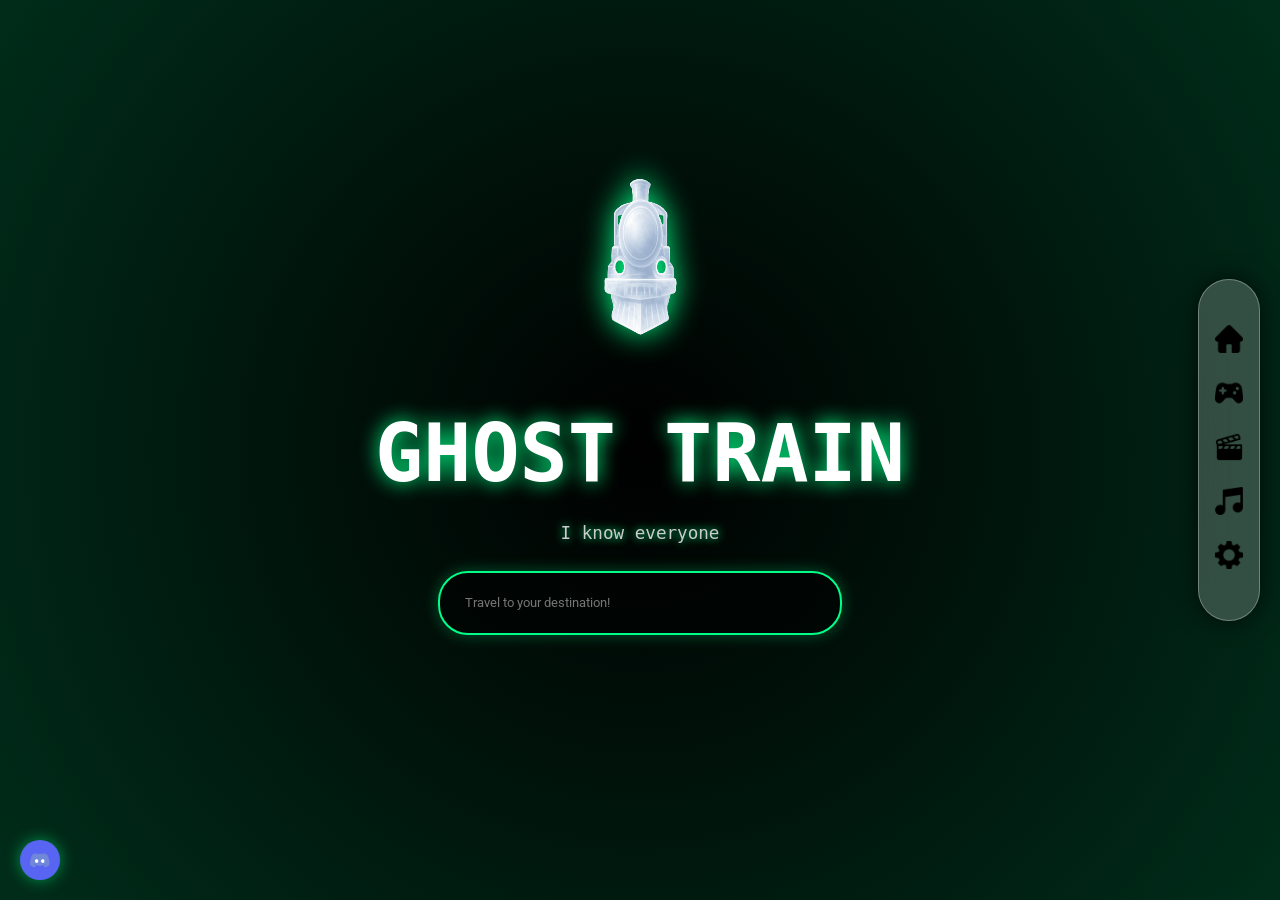
==== index.html @ 66b33613 "Update index.html" ====
<!doctype html>
<html>
<head>
    <meta charset="utf-8" />
    <meta name="viewport" content="width=device-width, initial-scale=1.0, shrink-to-fit=no"/>
    <title>Ghost Train</title>

    <link rel="icon" type="image/png" href="sj.png">

    <script src="/scram/scramjet.all.js"></script>
    <script src="/baremux/index.js"></script>

    <link rel="stylesheet" href="index.css" />
    <script src="register-sw.js" defer></script>
    <script src="search.js" defer></script>
</head>

<body>
    <div title="Ghost Train Logo" class="flex-center logo-wrapper header-center">
        <img class="logo" src="sj.png" alt="Ghost Train" style="width: 150px; filter: drop-shadow(0 0 15px #00ff88);">
        <h1 style="text-shadow: 0 0 20px #00ff88; font-family: monospace; font-size: 80px;">
            GHOST TRAIN
        </h1>

        <div class="flex-center desc left-margin">
            <p id="random-text" style="text-align: center; margin-left: auto; color: #cccccc; font-family: monospace; font-size: 1.1rem; text-shadow: 0 0 10px rgba(0, 255, 136, 2.5); max-width: 600px; line-height: 1.5; margin: 20px auto;">
                Loading the Ghost Train...
            </p>
        </div>
    </div>

    <nav class="side-nav">
        <ul>
            <li><a href="index.html" title="Home"><img src="home.png" class="nav-icon"></a></li>
            <li><a href="games.html" title="Games"><img src="games.png" class="nav-icon"></a></li>
            <li><a href="movies.html" title="Movies"><img src="movies.png" class="nav-icon"></a></li>
            <li><a href="music.html" title="Music"><img src="music.png" class="nav-icon"></a></li>
            <li><a href="settings.html" title="Settings"><img src="settings.png" class="nav-icon"></a></li>
        </ul>
    </nav>

    <form id="sj-form" class="flex-center">
        <input id="sj-address" type="text" placeholder="Travel to your destination!" />
    </form>

    <div class="desc left-margin">
        <p id="sj-error"></p>
        <pre id="sj-error-code"></pre>
    </div>

    <footer>
        <div></div>
        <div></div>
    </footer>
    <script>
        const ghostlyMessages = [
            "GhostINC is the goat",
            "I hate Coach Kelly",
            "Join our discord plsss",
            "I love Blox Card lol",
            "Check out VANDAL!",
            "I hate school",
            "Enjoy!",
            "Your ticket to the Ghost Station is approved!",
            "idk wut else to add",
            "This is cool",
            "Jason lost in Vegas",
            "I can beat Masie in a 1v1",
            "Darius like Nas",
            "I made this (I didnt actually)",
            "The credits 💀",
            "Dont get caught",
            "Dont bookmark this",
            "No Beef",
            "Still in school ;(",
            "Lucas is such a fucking pussy",
            "I FUCKING HATE MR CHASE, GO KILL YOURSELF",
            "This is proof",
            "How long till the school finds this",
            "I think MrCoffee is still mad at me",
            "MrCoffee found out",
            "Why Ghost Train?",
            "Our discord is so funni",
            "Give suggestions on our Discord!",
            "Lucas Johnson is so tuff 🥀",
            "Play Stud Tower Obby on Roblox",
            "Sub to ClutchDemonlemo on YT",
            "Welcome to Ghost Train!",
            "Im failing math again ;(",
            "Was about to quit after 2 min",
            "Mr Coffee is chill now, pls dont make me regret this",
            "I want to improve the site brah",
            "Rip King Von & Lil Loaded",
            "Ty GhostINC(Leah and Devvy) for helping",
            "Almost got expelled for fighting brah",
            "How do I make the site better",
            "Everyone at school be calling me timmy tuff knuckle, but they cant do shit",
            "The snitch gang is not tuff 🥀",
            "OP",
            "Monkey Pax!!!",
            "Check out our other stations!",
            "Pls sub to ClutchDemonlemo on yt pls pls pls",
            "Landon > Uzair",
            "FINNNNN",
            "Finn likes lil kids",
            "Im broke as shit",
            "I need money to run this brah",
            "FEED ME MONEY!",
            "I suck at coding",
            "Pls work",
            "I hate the kids at my school",
            "My basketball team is so funni",
            "DONT BE A SNITCH!",
            "I know everyone",
            "So many things to download",
            "Github is so hard to use",
            "Len is a faggot (Finn dared me to put this)",
            "Jacob Armenta says he wants to fuck Zoey (Jacob told me to put this)"
        ];

        const randomIndex = Math.floor(Math.random() * ghostlyMessages.length);
        document.getElementById('random-text').innerText = ghostlyMessages[randomIndex];
    </script>
    <script>
        document.getElementById("sj-form").addEventListener("submit", function (e) {
            e.preventDefault();

            let input = document.getElementById("sj-address").value.trim();
            if (!input) return;

            let finalUrl;

            try {
                if (!input.match(/^https?:\/\//i)) {
                    input = "https://" + input;
                }
                new URL(input);
                finalUrl = input;

            } catch {
                finalUrl = "https://duckduckgo.com/?q=" + encodeURIComponent(input);
            }
            window.location.href = "active/embed.html?url=" + encodeURIComponent(finalUrl);
        });
    </script>

    <a href="https://discord.gg/cF3jXhce5t" class="discord-btn" target="_blank">
        <img src="discord.png" alt="Discord">
    </a>
</body>
</html>
---- index.css ----
@import url("https://fonts.googleapis.com/css2?family=Roboto:ital,wght@0,300;0,400;0,500;1,300;1,400&display=swap");

body{
font-family:"Roboto",Arial,Helvetica,sans-serif;
margin:0;
background:radial-gradient(circle,#000000 0%,#002d1a 100%);
background-attachment:fixed;
color:#ffffff;
display:flex;
flex-direction:column;
min-height:100vh;
}

.flex-center{
display:flex;
justify-content:center;
}

.header-center{
align-items:center;
flex-direction:column;
margin-top:10%;
}

.left-margin{
margin:0px 16px;
}

#sj-frame {
    border: none;
    position: fixed; /* 'fixed' keeps it locked to the edges */
    top: 0;
    left: 0;
    width: 100vw;   /* 100% of the viewport width */
    height: 100vh;  /* 100% of the viewport height */
    background-color: #111;
    z-index: 999;   /* Puts it on top of everything except the sidebar */
}


#sj-error{
color:#ff6666 !important;
white-space:pre-wrap;
}

#sj-error-code{
font-size:12px;
color:#fff;
font-family:"Courier New",Courier,monospace;
}

.logo{
height:25vh;
animation:ghost-float 4s ease-in-out infinite;
filter:drop-shadow(0 0 15px #00ff88);
}

.logo-wrapper .text{
font-size:75px;
color:#fff;
}

.logo-wrapper h1 {
    margin-bottom: 0px !important;
    padding-bottom: 0px !important;
}

footer{
margin:0 16px;
margin-top:auto;
display:flex;
flex-direction:column;
line-height:30px;
margin-bottom:20px;
}

footer>div{
display:flex;
justify-content:left;
align-items:center;
flex-wrap:wrap;
margin-bottom:15px;
}

footer a,footer span{
margin:0 15px;
text-decoration:none;
color:#fff;
font-size:15px;
}

footer a{
cursor:pointer;
}

footer a:hover{
text-decoration:underline;
}

.desc p{
width:560px;
color:rgba(253,253,253,0.514);
}

#sj-address{
background:none;
font-family:inherit;
padding:0px 17px;
height:30px;
border:1px solid rgb(255,255,255,0.2);
color:var(--text-color);
border-radius:3px;
outline:none;
width:350px;
margin-top:5px;
border-radius:50px;
color:#fff;
transition:border-radius .1s;
}

#sj-address:focus{
border:1px solid rgba(253,253,253,0.514);
border-radius:6px;
}

.credit{
border-radius:10px;
padding:10px;
display:block;
border:#fff 1px solid;
color:#fff;
display:flex;
flex-wrap:wrap;
margin-bottom:15px;
}

.credit label{
margin-left:auto;
margin-right:15px;
}

.credit a,.credit label{
color:white;
text-decoration:underline;
text-align:right;
}

.credit pre{
display:none;
width:100%;
}

.credit label::after{
content:"show license";
cursor:pointer;
}

.credit input:checked+label::after{
content:"hide license";
}

.credit input:checked~pre{
display:block;
}

@keyframes ghost-float{
0%,100%{transform:translateY(0)}
50%{transform:translateY(-25px)}
}

input{
background:rgba(0,0,0,.6) !important;
border:2px solid #00ff88 !important;
box-shadow:0 0 15px rgba(0,255,136,.3);
color:white !important;
border-radius:30px !important;
padding:15px 25px !important;
transition:all .3s ease;
font-family:monospace;
}

input:focus{
outline:none;
box-shadow:0 0 25px #00ff88;
transform:scale(1.02);
}

.side-nav{
position:fixed;
right:20px;
top:50%;
transform:translateY(-50%);
width:60px;
background:rgba(255,255,255,.2);
backdrop-filter:blur(15px);
border-radius:40px;
border:1px solid rgba(255,255,255,.3);
padding:25px 0;
display:flex;
flex-direction:column;
align-items:center;
box-shadow:0 0 25px rgba(0,0,0,.7);
z-index:1000;
}

.side-nav ul{
list-style:none;
padding:0;
margin:0;
}

.side-nav li{
margin:20px 0;
}

.side-nav a{
color:#cccccc;
font-size:1.6rem;
transition:all .3s ease;
text-decoration:none;
display:block;
}

.side-nav a:hover{
color:#00ff88;
text-shadow:0 0 15px #00ff88;
transform:scale(1.25);
}

.nav-icon{
width:28px;
height:auto;
transition:transform .3s ease,filter .3s ease;
}

.side-nav a:hover .nav-icon{
transform:scale(1.2);
filter:drop-shadow(0 0 8px #00ff88);
}

.game-card{
position:relative;
cursor:pointer;
background:rgba(255,255,255,.05);
border-radius:12px;
overflow:hidden;
transition:transform .25s ease,box-shadow .25s ease;
}

.game-card:hover{
transform:translateY(-6px);
box-shadow:0 10px 25px rgba(0,0,0,.6);
}

.card-icon{
position:relative;
width:100%;
aspect-ratio:16/9;
border-radius:12px;
overflow:hidden;
background:#e5e7eb;
}

.card-icon img{
width:100%;
height:100%;
object-fit:cover;
transform:scale(1);
transition:transform .35s cubic-bezier(.2,.8,.2,1),filter .3s;
will-change:transform;
}

.game-card:hover .card-icon img{
transform:scale(1.15);
filter:brightness(.45);
}

.game-card h3{
position:absolute;
bottom:10px;
left:0;
width:100%;
margin:0;
padding:6px 10px;
text-align:center;
font-family:monospace;
font-size:18px;
color:#00ff88;
text-shadow:0 0 12px #00ff88;
opacity:0;
transform:translateY(10px);
transition:all .3s ease;
pointer-events:none;
}

.game-card:hover h3{
opacity:1;
transform:translateY(0);
}

.card-info{
display:none;
}

#gameContainer{
position:fixed;
inset:0;
background:#000;
display:none;
flex-direction:column;
z-index:999;
}

#gameHeader{
height:56px;
border-bottom:1px solid rgba(255,255,255,.1);
display:flex;
align-items:center;
justify-content:space-between;
padding:0 16px;
color:#fff;
}

#gameContent{
flex:1;
}

#gameContent iframe{
width:100%;
height:100%;
border:none;
}

.back-btn,.gh-action{
background:none;
border:none;
color:#fff;
font-size:16px;
opacity:.7;
cursor:pointer;
}

.back-btn:hover,.gh-action:hover{
opacity:1;
}
.discord-btn {
    position: fixed;
    bottom: 20px;
    left: 20px;
    width: 40px;
    height: 40px;
    background-color: #5865F2; /* Discord Blue */
    border-radius: 50%;
    display: flex;
    align-items: center;
    justify-content: center;
    box-shadow: 0 0 15px rgba(0, 255, 136, 0.5); /* Matching your green glow */
    transition: transform 0.2s ease, box-shadow 0.2s ease;
    z-index: 9999;
}

.discord-btn:hover {
    transform: scale(1.1);
    box-shadow: 0 0 25px #00ff88;
}

.discord-btn img {
    width: 20px;
    height: auto;
}
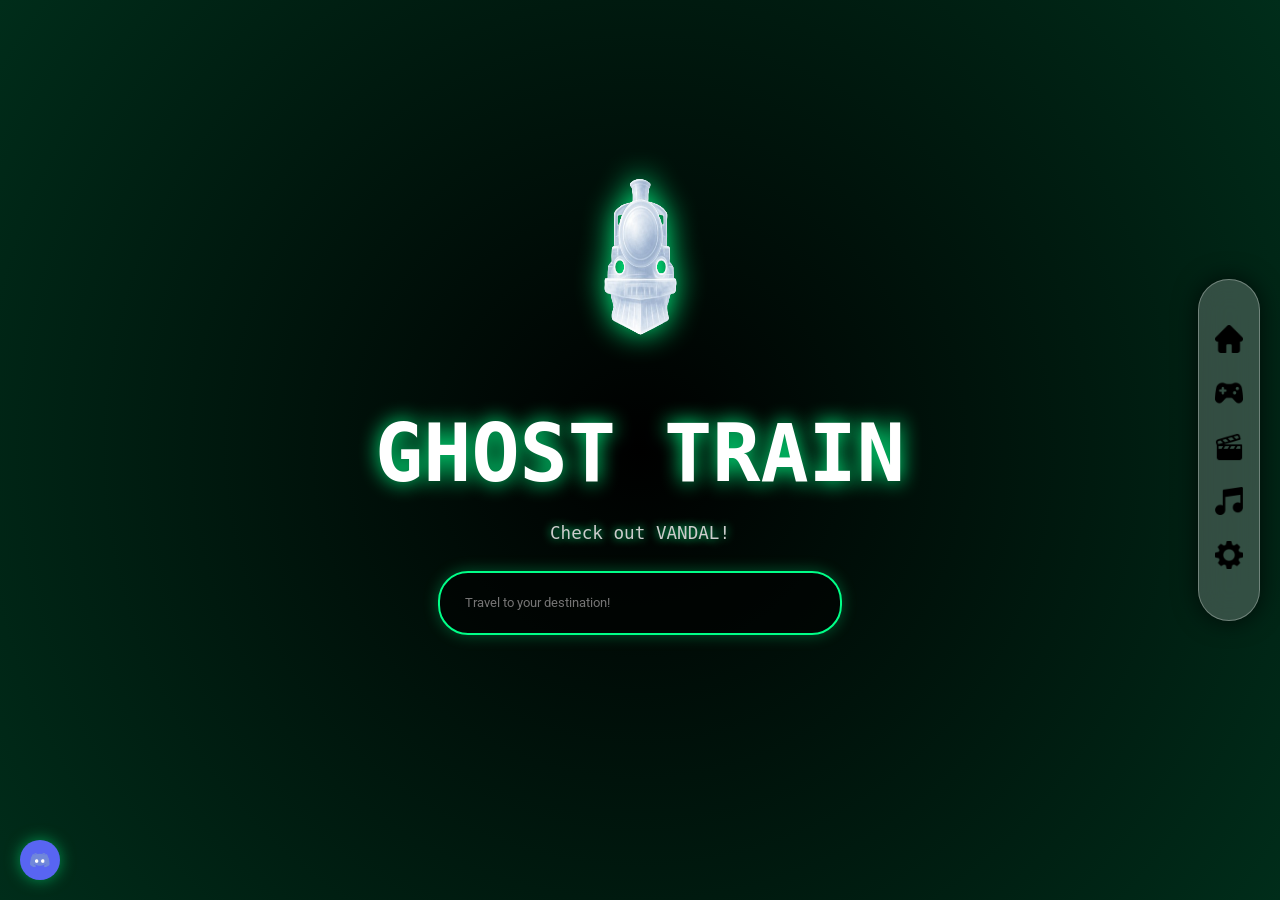
==== commit cc5c361c: "Update index.html" ====
--- a/index.html
+++ b/index.html
@@ -7,12 +7,8 @@
 
     <link rel="icon" type="image/png" href="sj.png">
 
-    <script src="/scram/scramjet.all.js"></script>
-    <script src="/baremux/index.js"></script>
-
     <link rel="stylesheet" href="index.css" />
     <script src="register-sw.js" defer></script>
-    <script src="search.js" defer></script>
 </head>
 
 <body>
@@ -52,6 +48,7 @@
         <div></div>
         <div></div>
     </footer>
+
     <script>
         const ghostlyMessages = [
             "GhostINC is the goat",
@@ -82,7 +79,7 @@
             "Why Ghost Train?",
             "Our discord is so funni",
             "Give suggestions on our Discord!",
-            "Lucas Johnson is so tuff 🥀",
+            "Lucas Johnson is so tuff",
             "Play Stud Tower Obby on Roblox",
             "Sub to ClutchDemonlemo on YT",
             "Welcome to Ghost Train!",
@@ -121,6 +118,7 @@
         const randomIndex = Math.floor(Math.random() * ghostlyMessages.length);
         document.getElementById('random-text').innerText = ghostlyMessages[randomIndex];
     </script>
+
     <script>
         document.getElementById("sj-form").addEventListener("submit", function (e) {
             e.preventDefault();
@@ -140,7 +138,8 @@
             } catch {
                 finalUrl = "https://duckduckgo.com/?q=" + encodeURIComponent(input);
             }
-            window.location.href = "active/embed.html?url=" + encodeURIComponent(finalUrl);
+
+            window.location.href = "/active/embed.html?url=" + encodeURIComponent(finalUrl);
         });
     </script>
 
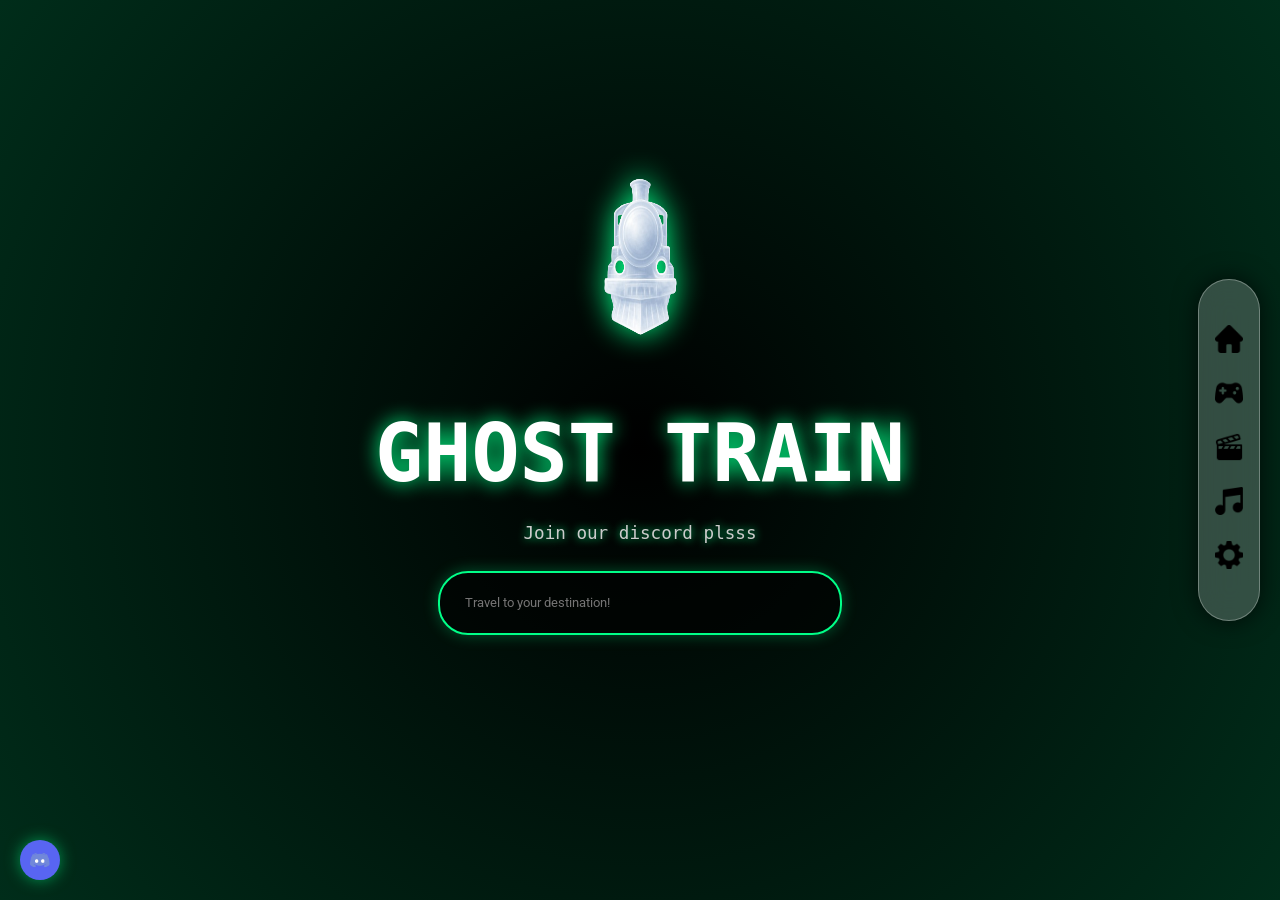
==== commit 00277100: "Update index.html" ====
--- a/index.html
+++ b/index.html
@@ -88,7 +88,7 @@
             "Mr Coffee is chill now, pls dont make me regret this",
             "I want to improve the site brah",
             "Rip King Von & Lil Loaded",
-            "Ty GhostINC(Leah and Devvy) for helping",
+            "Ty GhostINC team for helping",
             "Almost got expelled for fighting brah",
             "How do I make the site better",
             "Everyone at school be calling me timmy tuff knuckle, but they cant do shit",
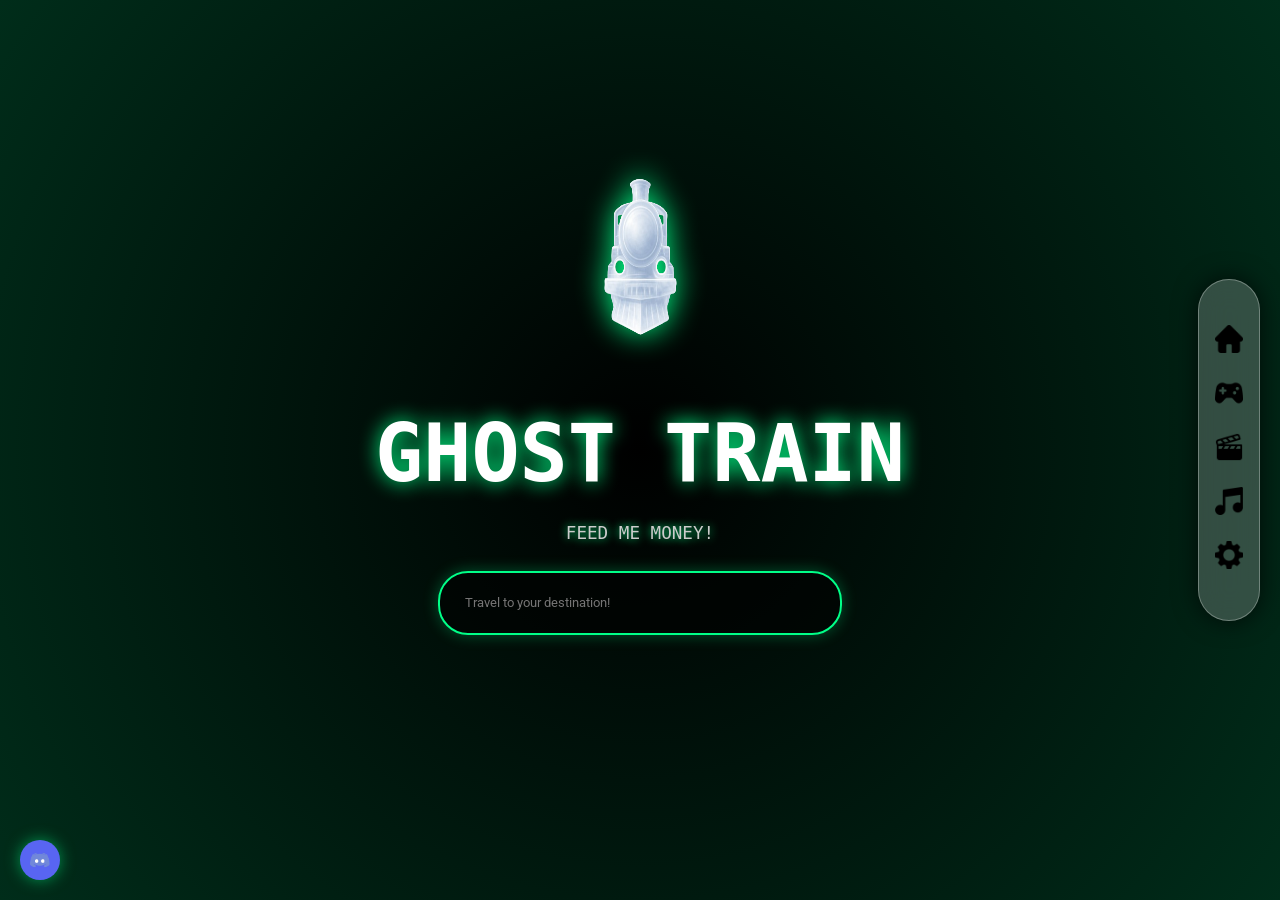
==== commit 71219601: "Update index.html" ====
--- a/index.html
+++ b/index.html
@@ -91,7 +91,7 @@
             "Ty GhostINC team for helping",
             "Almost got expelled for fighting brah",
             "How do I make the site better",
-            "Everyone at school be calling me timmy tuff knuckle, but they cant do shit",
+            "Everyone at school calling me timmy tuff knuckle, but they cant do shit",
             "The snitch gang is not tuff 🥀",
             "OP",
             "Monkey Pax!!!",
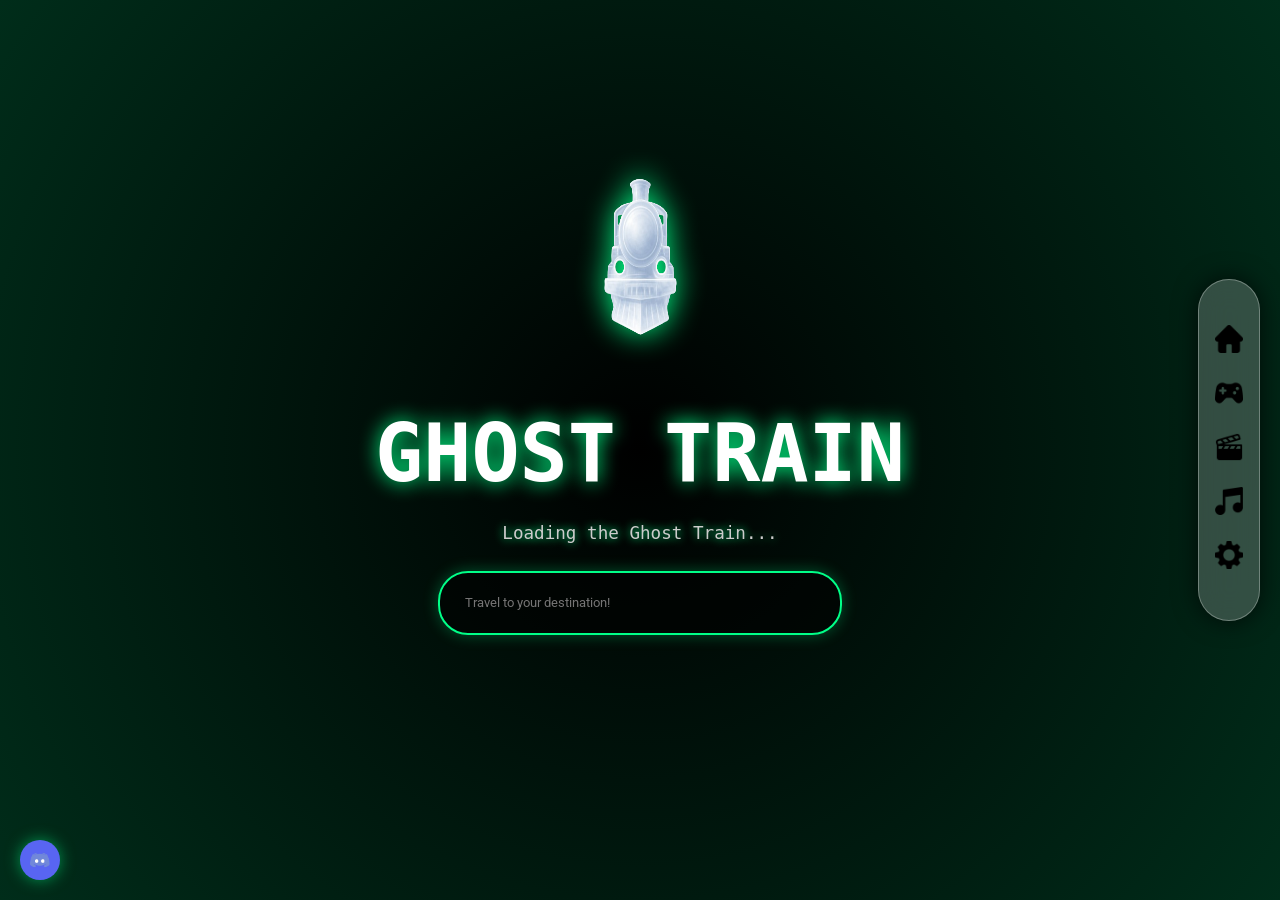
==== commit 13bb8095: "Fix HTML encoding issues in index.html" ====
--- a/index.html
+++ b/index.html
@@ -50,7 +50,7 @@
     </footer>
 
     <script>
-        const ghostlyMessages = [
+        <!-- const ghostlyMessages = [
             "GhostINC is the goat",
             "I hate Coach Kelly",
             "Join our discord plsss",
@@ -113,7 +113,7 @@
             "Github is so hard to use",
             "Len is a faggot (Finn dared me to put this)",
             "Jacob Armenta says he wants to fuck Zoey (Jacob told me to put this)"
-        ];
+        ]; -->
 
         const randomIndex = Math.floor(Math.random() * ghostlyMessages.length);
         document.getElementById('random-text').innerText = ghostlyMessages[randomIndex];
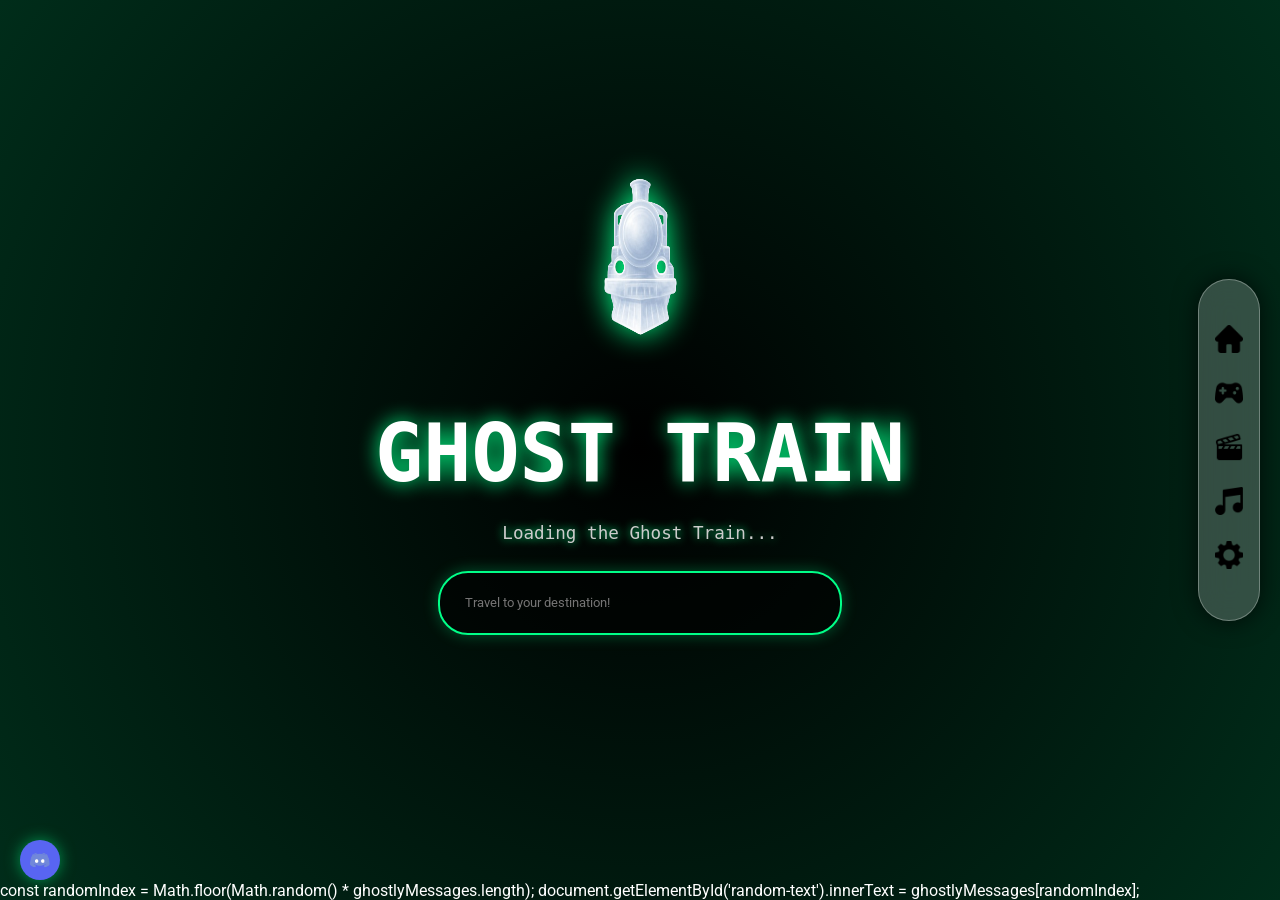
==== commit e01be484: "Fix HTML encoding issues in index.html" ====
--- a/index.html
+++ b/index.html
@@ -49,8 +49,8 @@
         <div></div>
     </footer>
 
-    <script>
-        <!-- const ghostlyMessages = [
+   <!-- <script>
+         const ghostlyMessages = [
             "GhostINC is the goat",
             "I hate Coach Kelly",
             "Join our discord plsss",
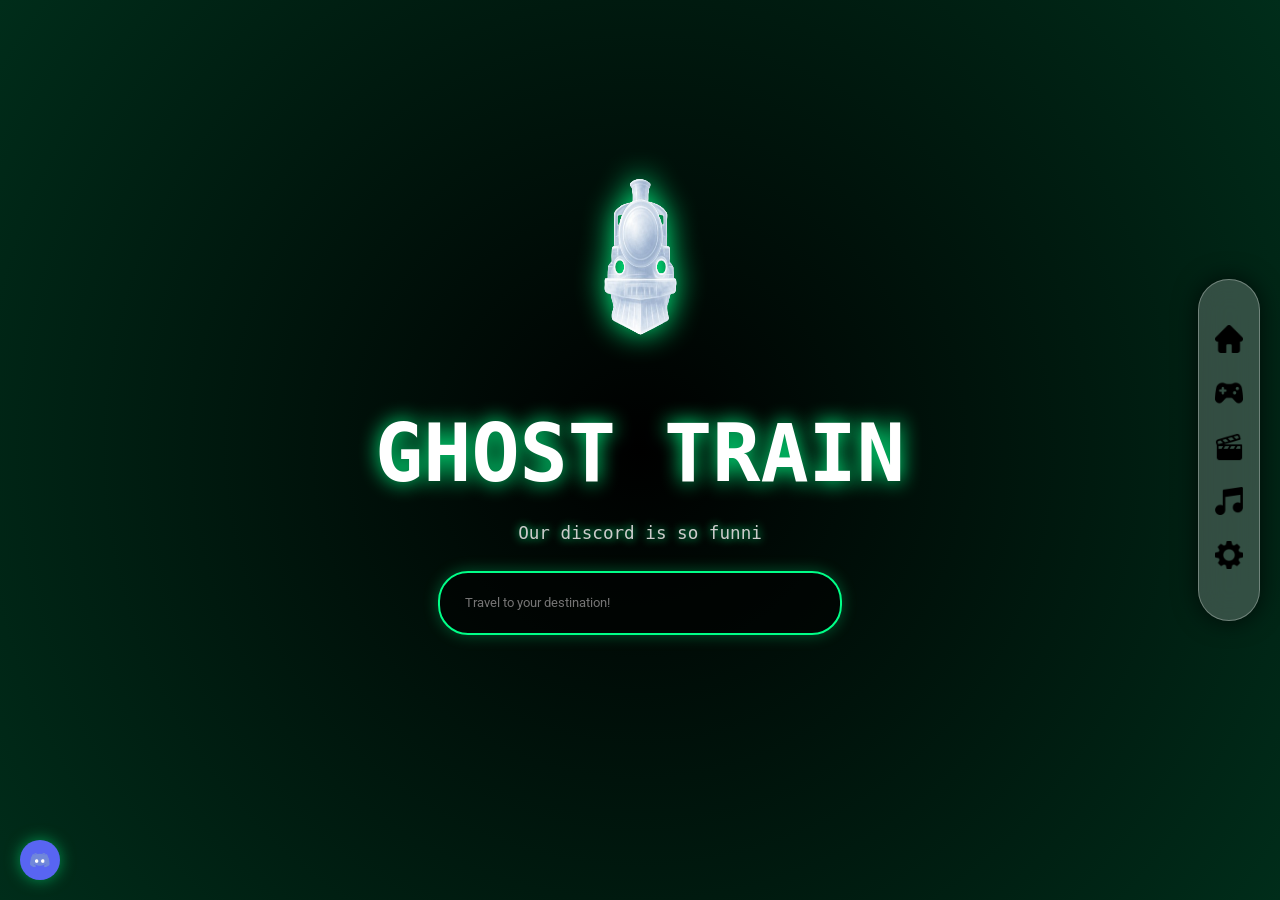
==== commit f6032f15: "Fix HTML structure and update ghostly messages" ====
--- a/index.html
+++ b/index.html
@@ -1,8 +1,9 @@
 <!doctype html>
 <html>
+
 <head>
     <meta charset="utf-8" />
-    <meta name="viewport" content="width=device-width, initial-scale=1.0, shrink-to-fit=no"/>
+    <meta name="viewport" content="width=device-width, initial-scale=1.0, shrink-to-fit=no" />
     <title>Ghost Train</title>
 
     <link rel="icon" type="image/png" href="sj.png">
@@ -12,6 +13,8 @@
 </head>
 
 <body>
+
+
     <div title="Ghost Train Logo" class="flex-center logo-wrapper header-center">
         <img class="logo" src="sj.png" alt="Ghost Train" style="width: 150px; filter: drop-shadow(0 0 15px #00ff88);">
         <h1 style="text-shadow: 0 0 20px #00ff88; font-family: monospace; font-size: 80px;">
@@ -45,20 +48,18 @@
     </div>
 
     <footer>
-        <div></div>
-        <div></div>
+
     </footer>
 
-   <!-- <script>
+     <script>
          const ghostlyMessages = [
-            "GhostINC is the goat",
+            "Ghost Services is the goat",
             "I hate Coach Kelly",
             "Join our discord plsss",
             "I love Blox Card lol",
-            "Check out VANDAL!",
+            "Check out Ghost Service! (ghostinc.online)",
             "I hate school",
             "Enjoy!",
-            "Your ticket to the Ghost Station is approved!",
             "idk wut else to add",
             "This is cool",
             "Jason lost in Vegas",
@@ -69,13 +70,14 @@
             "Dont get caught",
             "Dont bookmark this",
             "No Beef",
+            "Jun is a gay femboy",
             "Still in school ;(",
-            "Lucas is such a fucking pussy",
             "I FUCKING HATE MR CHASE, GO KILL YOURSELF",
             "This is proof",
             "How long till the school finds this",
             "I think MrCoffee is still mad at me",
             "MrCoffee found out",
+            "MrCoffee likes latinas",
             "Why Ghost Train?",
             "Our discord is so funni",
             "Give suggestions on our Discord!",
@@ -85,11 +87,10 @@
             "Welcome to Ghost Train!",
             "Im failing math again ;(",
             "Was about to quit after 2 min",
-            "Mr Coffee is chill now, pls dont make me regret this",
             "I want to improve the site brah",
             "Rip King Von & Lil Loaded",
-            "Ty GhostINC team for helping",
-            "Almost got expelled for fighting brah",
+            "Tysm Ghost Services for helping",
+            "Gotta stop beefing brah",
             "How do I make the site better",
             "Everyone at school calling me timmy tuff knuckle, but they cant do shit",
             "The snitch gang is not tuff 🥀",
@@ -113,14 +114,14 @@
             "Github is so hard to use",
             "Len is a faggot (Finn dared me to put this)",
             "Jacob Armenta says he wants to fuck Zoey (Jacob told me to put this)"
-        ]; -->
+        ]; 
 
         const randomIndex = Math.floor(Math.random() * ghostlyMessages.length);
         document.getElementById('random-text').innerText = ghostlyMessages[randomIndex];
     </script>
 
     <script>
-        document.getElementById("sj-form").addEventListener("submit", function (e) {
+        document.getElementById("sj-form").addEventListener("submit", function(e) {
             e.preventDefault();
 
             let input = document.getElementById("sj-address").value.trim();
@@ -129,22 +130,29 @@
             let finalUrl;
 
             try {
-                if (!input.match(/^https?:\/\//i)) {
-                    input = "https://" + input;
+
+                finalUrl = new URL(input).toString();
+            } catch {
+                try {
+
+                    const testUrl = new URL("https://" + input);
+                    if (testUrl.hostname.includes(".") && !testUrl.hostname.includes(" ")) {
+                        finalUrl = "https://" + input;
+                    } else {
+                        throw new Error("Not a domain");
+                    }
+                } catch {
+
+                    finalUrl = "https://duckduckgo.com/?q=" + encodeURIComponent(input);
                 }
-                new URL(input);
-                finalUrl = input;
-
-            } catch {
-                finalUrl = "https://duckduckgo.com/?q=" + encodeURIComponent(input);
             }
 
             window.location.href = "/active/embed.html?url=" + encodeURIComponent(finalUrl);
         });
     </script>
-
     <a href="https://discord.gg/cF3jXhce5t" class="discord-btn" target="_blank">
         <img src="discord.png" alt="Discord">
     </a>
 </body>
+
 </html>
